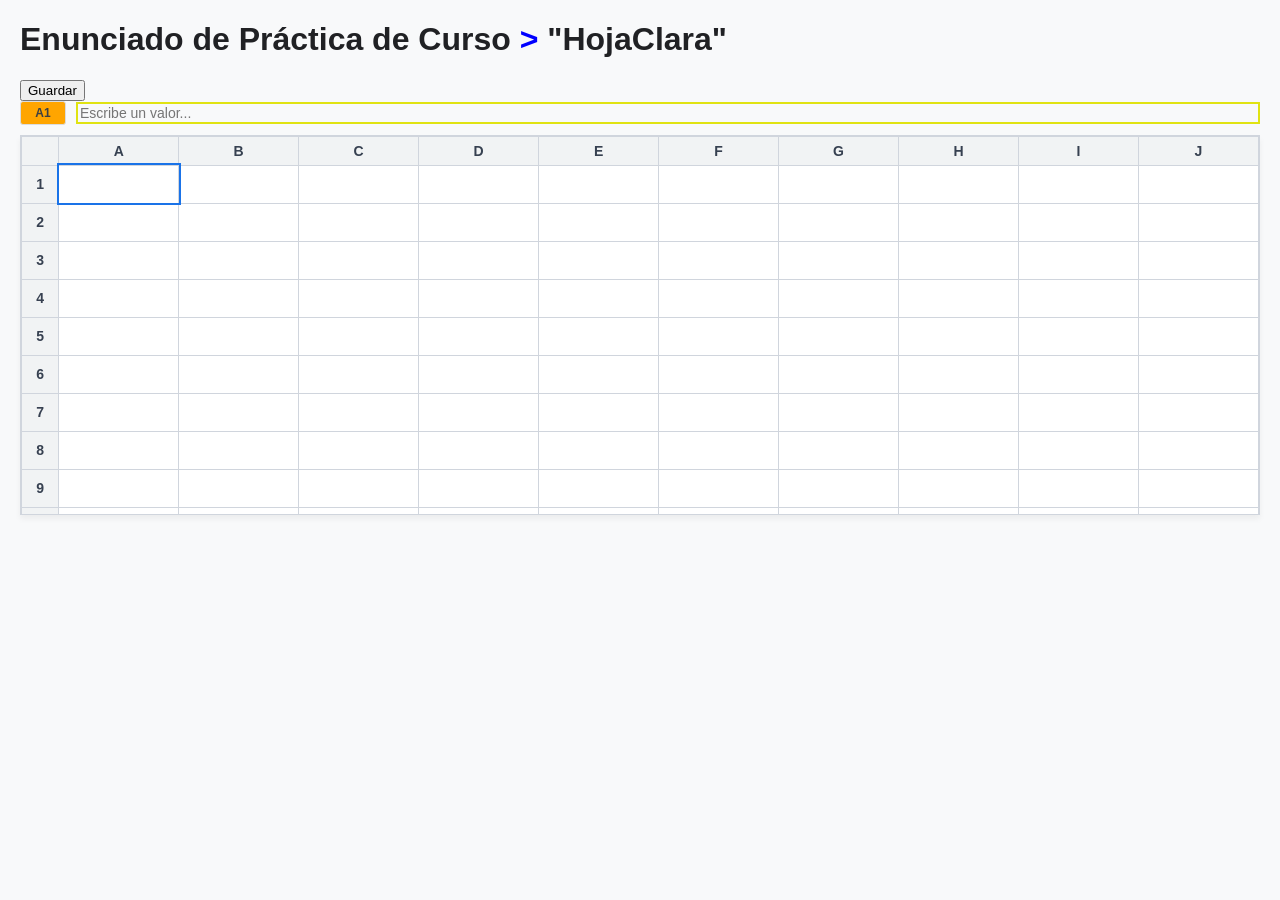
==== HOJA_CLARA/index.html @ c78255a9 "boton guardar y vinculacíon de función en la hoja index.html" ====
<!DOCTYPE html>
<html lang="es">
<head>
    <meta charset="UTF-8">
    <title>HojaClara</title>
    <link rel="stylesheet" href="styles.css">
</head>
<body>
    <h1>
    Enunciado de Práctica de Curso 
    <span style="color:blue;">></span> 
    "HojaClara"
    </h1>
    <div class="toolbar">
        <button onclick="guardarEstadoLocal()">Guardar</button>
    </div>
<!-- Barra de herramientas superior -->
    <div id="toolbar" style="margin-bottom: 10px; display: flex; gap: 10px; align-items: center;">
        <span style="background-color: orange;" id="celda-activa-label" style="font-weight: bold; min-width: 30px;">A1</span>
        <input style="border:2px solid rgb(224, 227, 18);" type="text" id="barra-formulas" placeholder="Escribe un valor..." style="flex-grow: 1; padding: 4px;">
    </div>

    <script src="estado.js"></script> 
    <script src="evaluador.js"></script> 
    <script src="referencias.js"></script>
    <script src="funciones.js"></script>
    <script src="persistencia.js"></script>
    <script src="cuadricula.js"></script>
    <div id="grid-container"></div> 
</body>
</html>
---- HOJA_CLARA/styles.css ----
/*Estilos generales para la interfaz de usuario*/

/*ESTRUCTURA Y CELDAS DE LA CUADRÍCULA (NIVEL 1)*/
body {
    font-family: 'Segoe UI', Arial, sans-serif;
    margin: 15px;
    background-color: #f8f9fa;
    color: #202124;
}

/*estilos para la cuadricula para que se vea mejor*/

body {
    font-family: Arial, sans-serif;
    margin: 20px;
    background-color: #f8f9fa;
}

#grid-container {
    border: 1px solid #d0d5dd;
    box-shadow: 0 4px 6px rgba(0,0,0,0.05);
    overflow: auto;
    height: 380px;
    max-height: 380px;
}

table {
    border-collapse: collapse;
    width: 100%;
}

th, td {
    border: 1px solid #d0d5dd;
    padding: 6px 12px;
    font-size: 14px;
    white-space: nowrap;
}

th {
    background-color: #f1f3f4;
    color: #374151;
    text-align: center;
}

td.cell {
    background-color: #ffffff;
    cursor: cell;
    min-width: 80px;
    height: 25px;
}

/*resaltamos la celda activa y barra de formulas*/
td.celda-activa {
    outline: 2px solid #1a73e8;
    z-index: 5;
    position: relative;
}

.formula-bar-container {
    display: flex;
    align-items: center;
    background: #ffffff;
    border: 1px solid #dadce0;
    padding: 4px 8px;
    margin-bottom: 15px;
    border-radius: 4px;
    gap: 8px;
    box-shadow: 0 1px 2px rgba(0,0,0,0.02);
}

#celda-activa-label {
    font-weight: 600;
    font-size: 12px;
    color: #3c4043;
    min-width: 32px;
    text-align: center;
    background: #f1f3f4;
    padding: 4px 6px;
    border-radius: 3px;
    border: 1px solid #dadce0;
}

#barra-formulas {
    flex-grow: 1;
    border: none;
    outline: none;
    font-size: 14px;
    background: transparent;
    color: #202124;
}

.hoja-container {
    max-width: 100%;
    overflow-x: auto;
    border: 1px solid #dadce0;
    border-radius: 4px;
    background-color: #ffffff;
}
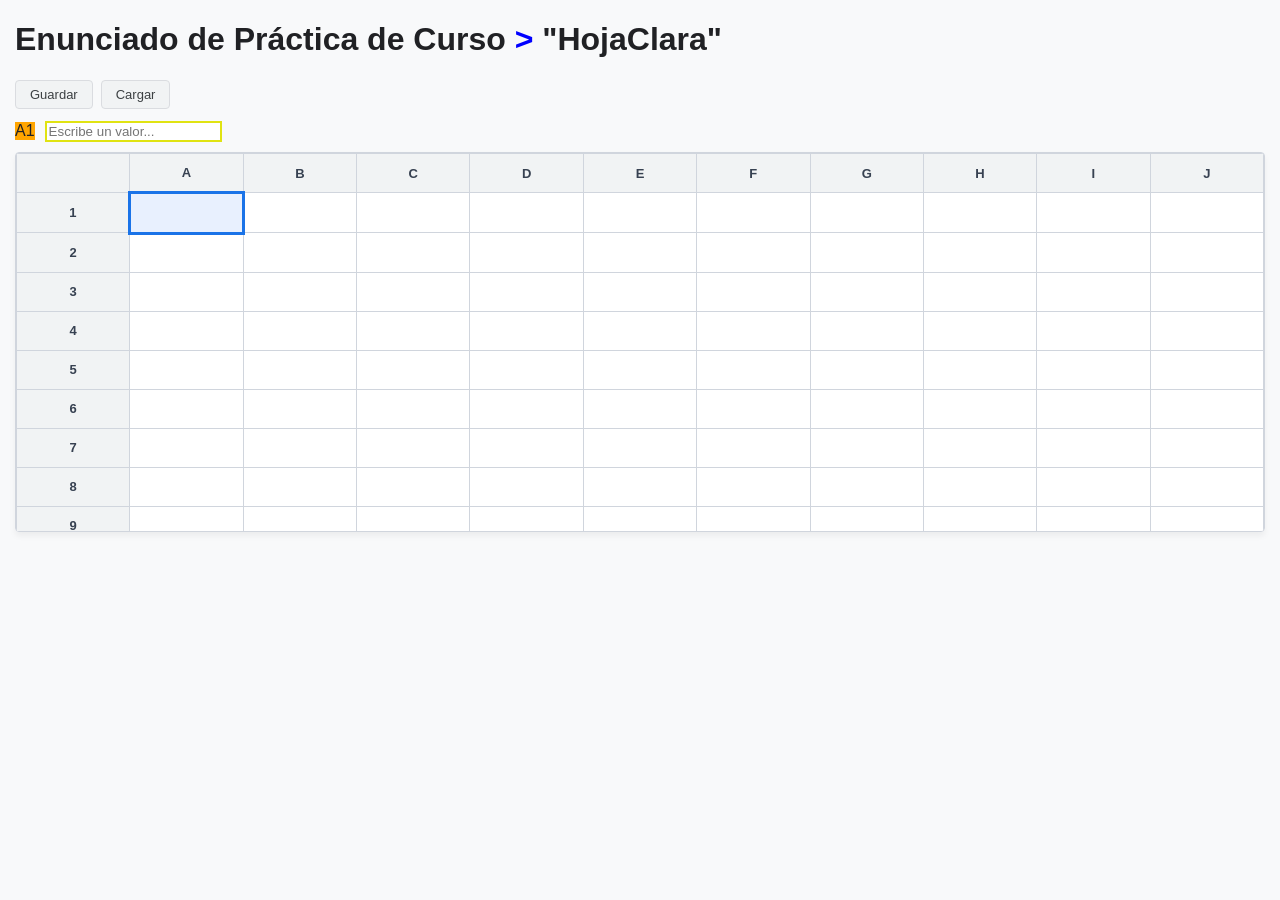
==== commit 3d4a48cb: "botón cargar agregado con sus funciones correspondientes" ====
--- a/HOJA_CLARA/index.html
+++ b/HOJA_CLARA/index.html
@@ -13,6 +13,7 @@
     </h1>
     <div class="toolbar">
         <button onclick="guardarEstadoLocal()">Guardar</button>
+        <button onclick="cargarEstadoLocal()">Cargar</button>
     </div>
 <!-- Barra de herramientas superior -->
     <div id="toolbar" style="margin-bottom: 10px; display: flex; gap: 10px; align-items: center;">
--- a/HOJA_CLARA/styles.css
+++ b/HOJA_CLARA/styles.css
@@ -1,6 +1,5 @@
-/*Estilos generales para la interfaz de usuario*/
+/* ESTILOS GENERALES Y DISEÑO DE LA HOJA DE CÁLCULO*/
 
-/*ESTRUCTURA Y CELDAS DE LA CUADRÍCULA (NIVEL 1)*/
 body {
     font-family: 'Segoe UI', Arial, sans-serif;
     margin: 15px;
@@ -8,91 +7,97 @@
     color: #202124;
 }
 
-/*estilos para la cuadricula para que se vea mejor*/
-
-body {
-    font-family: Arial, sans-serif;
-    margin: 20px;
-    background-color: #f8f9fa;
+.toolbar {
+    margin-bottom: 12px;
+    display: flex;
+    gap: 8px;
 }
 
-#grid-container {
+.toolbar button {
+    background-color: #f1f3f4;
+    border: 1px solid #dadce0;
+    padding: 6px 14px;
+    border-radius: 4px;
+    font-size: 13px;
+    font-weight: 500;
+    color: #3c4043;
+    cursor: pointer;
+    transition: background-color 0.2s;
+}
+
+.toolbar button:hover {
+    background-color: #e8eaed;
+}
+
+ /*ESTRUCTURA Y CELDAS DE LA CUADRÍCULA*/
+
+#grid-container, .hoja-container {
     border: 1px solid #d0d5dd;
     box-shadow: 0 4px 6px rgba(0,0,0,0.05);
     overflow: auto;
-    height: 380px;
-    max-height: 380px;
+    max-height: 400px;
+    border-radius: 4px;
+    background-color: #ffffff;
 }
 
 table {
     border-collapse: collapse;
+    background-color: #ffffff;
     width: 100%;
 }
 
 th, td {
     border: 1px solid #d0d5dd;
     padding: 6px 12px;
-    font-size: 14px;
+    text-align: center;
+    min-width: 85px;
+    height: 26px;
+    font-size: 13px;
+    overflow: hidden;
+    text-overflow: ellipsis;
     white-space: nowrap;
 }
 
 th {
     background-color: #f1f3f4;
     color: #374151;
-    text-align: center;
+    font-weight: 600;
+    user-select: none;
 }
 
 td.cell {
     background-color: #ffffff;
     cursor: cell;
+    color: #202124;
     min-width: 80px;
-    height: 25px;
 }
 
-/*resaltamos la celda activa y barra de formulas*/
-td.celda-activa {
+/* Encabezados y columnas fijas */
+#grid-container table tr:first-child th {
+    position: sticky;
+    top: 0;
+    z-index: 90;
+    background-color: #f1f3f4;
+    border-bottom: 2px solid #dee2e6;
+}
+
+#grid-container table tr th:first-child {
+    position: sticky;
+    left: 0;
+    z-index: 80;
+    background-color: #f1f3f4;
+}
+   /*ESTADOS DE SELECCIÓN DE CELDAS*/
+
+td.cell.celda-activa, td.celda-activa {
+    border: 2px solid #1a73e8 !important;
+    background-color: #e8f0fe;
     outline: 2px solid #1a73e8;
     z-index: 5;
     position: relative;
 }
 
-.formula-bar-container {
-    display: flex;
-    align-items: center;
-    background: #ffffff;
-    border: 1px solid #dadce0;
-    padding: 4px 8px;
-    margin-bottom: 15px;
-    border-radius: 4px;
-    gap: 8px;
-    box-shadow: 0 1px 2px rgba(0,0,0,0.02);
+td.cell.celda-seleccionada {
+    background-color: #d2e3fc;
+    border: 1px dashed #1a73e8;
 }
-
-#celda-activa-label {
-    font-weight: 600;
-    font-size: 12px;
-    color: #3c4043;
-    min-width: 32px;
-    text-align: center;
-    background: #f1f3f4;
-    padding: 4px 6px;
-    border-radius: 3px;
-    border: 1px solid #dadce0;
-}
-
-#barra-formulas {
-    flex-grow: 1;
-    border: none;
-    outline: none;
-    font-size: 14px;
-    background: transparent;
-    color: #202124;
-}
-
-.hoja-container {
-    max-width: 100%;
-    overflow-x: auto;
-    border: 1px solid #dadce0;
-    border-radius: 4px;
-    background-color: #ffffff;
-}
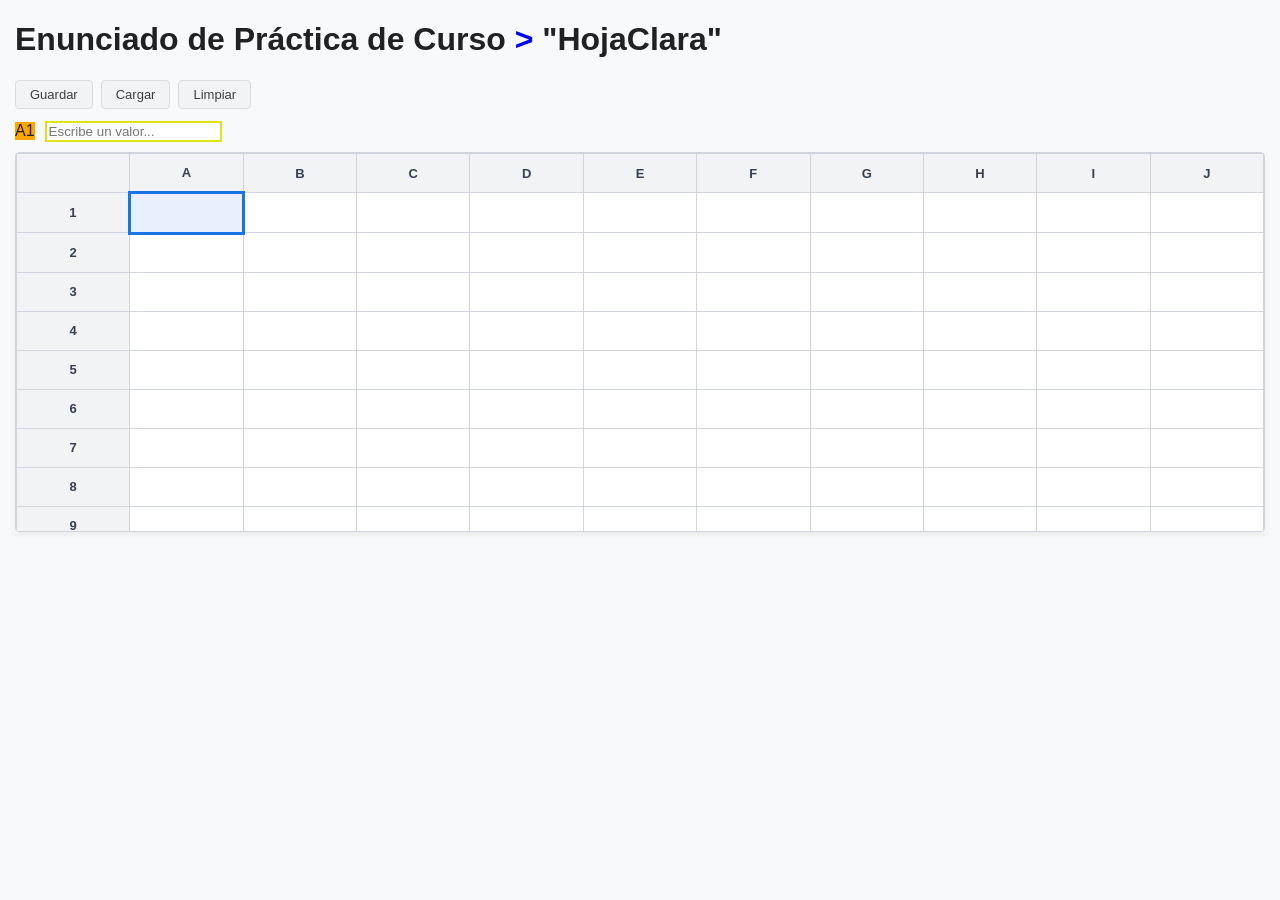
==== commit 80886e8e: "actualización bitacora" ====
--- a/HOJA_CLARA/index.html
+++ b/HOJA_CLARA/index.html
@@ -14,6 +14,7 @@
     <div class="toolbar">
         <button onclick="guardarEstadoLocal()">Guardar</button>
         <button onclick="cargarEstadoLocal()">Cargar</button>
+        <button onclick="limpiarTodaLaHoja()">Limpiar</button>
     </div>
 <!-- Barra de herramientas superior -->
     <div id="toolbar" style="margin-bottom: 10px; display: flex; gap: 10px; align-items: center;">
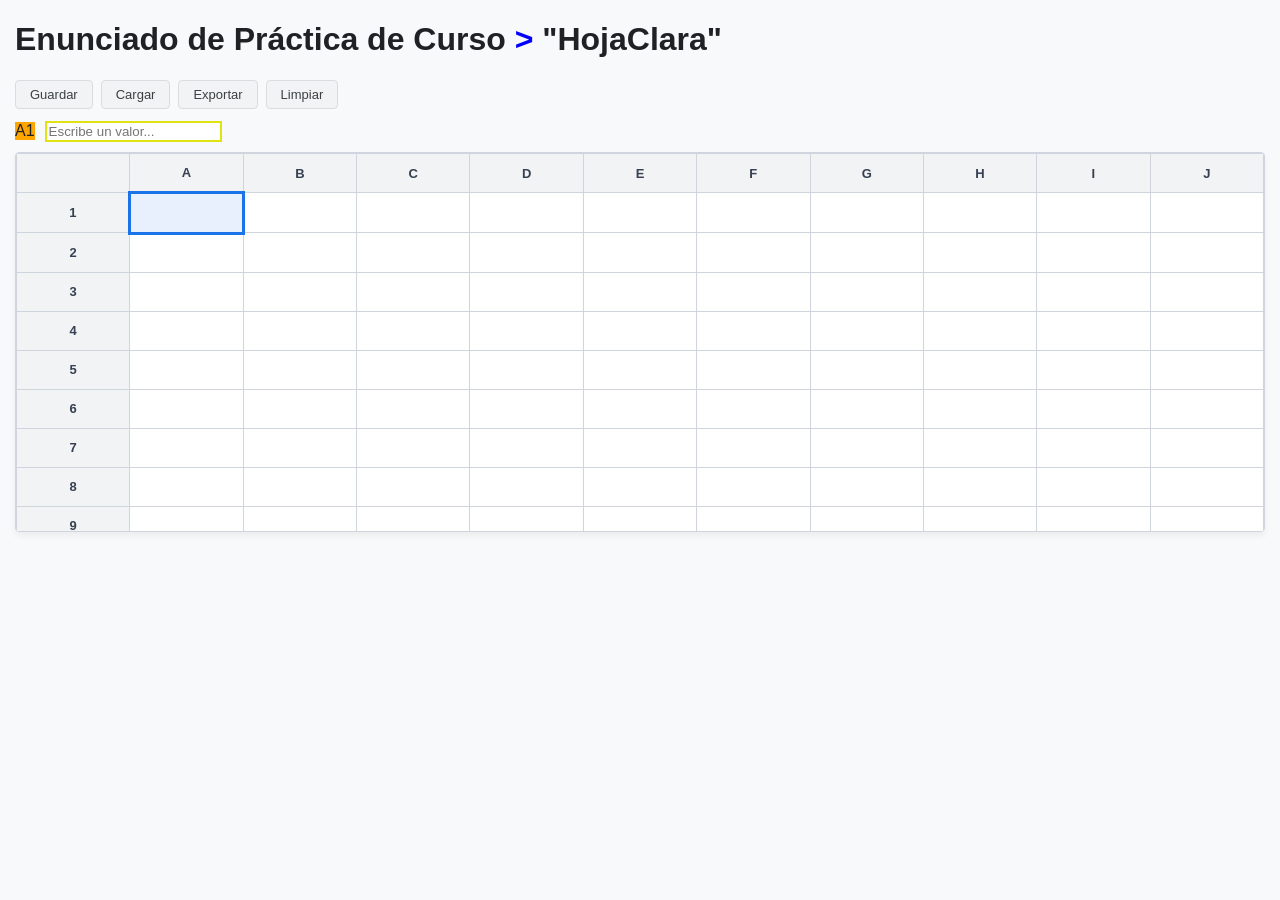
==== commit 645ae0bc: "función de exportar incluida al presionar botón exportar" ====
--- a/HOJA_CLARA/index.html
+++ b/HOJA_CLARA/index.html
@@ -14,6 +14,7 @@
     <div class="toolbar">
         <button onclick="guardarEstadoLocal()">Guardar</button>
         <button onclick="cargarEstadoLocal()">Cargar</button>
+        <button onclick="exportarACSV()">Exportar</button>
         <button onclick="limpiarTodaLaHoja()">Limpiar</button>
     </div>
 <!-- Barra de herramientas superior -->
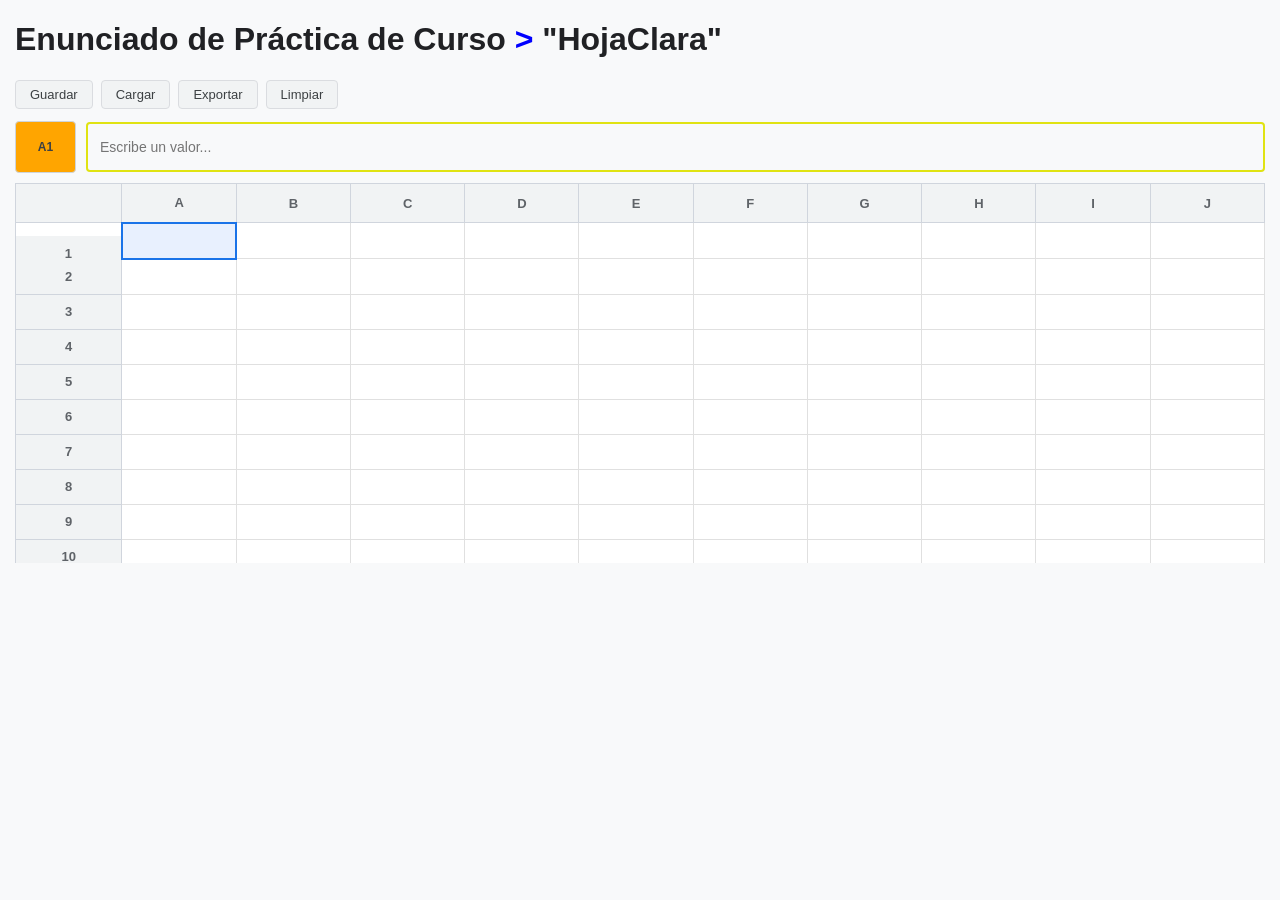
==== commit 598dcbd4: "agregación de nivel 8 desde index.html" ====
--- a/HOJA_CLARA/index.html
+++ b/HOJA_CLARA/index.html
@@ -28,6 +28,7 @@
     <script src="referencias.js"></script>
     <script src="funciones.js"></script>
     <script src="persistencia.js"></script>
+    <script src="experiencia.js"></script>
     <script src="cuadricula.js"></script>
     <div id="grid-container"></div> 
 </body>
--- a/HOJA_CLARA/styles.css
+++ b/HOJA_CLARA/styles.css
@@ -1,4 +1,4 @@
-/* ESTILOS GENERALES Y DISEÑO DE LA HOJA DE CÁLCULO*/
+/* ESTILOS GENERALES Y DISEÑO DE LA HOJA DE CÁLCULO */
 
 body {
     font-family: 'Segoe UI', Arial, sans-serif;
@@ -29,13 +29,48 @@
     background-color: #e8eaed;
 }
 
- /*ESTRUCTURA Y CELDAS DE LA CUADRÍCULA*/
-
-#grid-container, .hoja-container {
-    border: 1px solid #d0d5dd;
-    box-shadow: 0 4px 6px rgba(0,0,0,0.05);
-    overflow: auto;
-    max-height: 400px;
+/* BARRA DE FÓRMULAS Y ETIQUETA DE CELDA ACTIVA */
+
+.formula-bar-container {
+    display: flex;
+    align-items: center;
+    background: #ffffff;
+    border: 1px solid #dadce0;
+    padding: 4px 8px;
+    margin-bottom: 15px;
+    border-radius: 4px;
+    gap: 8px;
+    box-shadow: 0 1px 2px rgba(0,0,0,0.02);
+}
+
+#celda-activa-label {
+    font-weight: 600;
+    font-size: 12px;
+    color: #3c4043;
+    min-width: 32px;
+    text-align: center;
+    background: #f1f3f4;
+    padding: 4px 6px;
+    border-radius: 3px;
+    border: 1px solid #dadce0;
+}
+
+#barra-formulas {
+    flex-grow: 1;
+    border: none;
+    outline: none;
+    font-size: 14px;
+    background: transparent;
+    color: #202124;
+    padding: 8px 12px;
+    height: 30px;
+}
+
+/* ESTRUCTURA Y CELDAS DE LA CUADRÍCULA*/
+.hoja-container {
+    max-width: 100%;
+    overflow-x: auto;
+    border: 1px solid #dadce0;
     border-radius: 4px;
     background-color: #ffffff;
 }
@@ -47,8 +82,8 @@
 }
 
 th, td {
-    border: 1px solid #d0d5dd;
-    padding: 6px 12px;
+    border: 1px solid #e0e0e0;
+    padding: 4px 6px;
     text-align: center;
     min-width: 85px;
     height: 26px;
@@ -59,45 +94,121 @@
 }
 
 th {
-    background-color: #f1f3f4;
-    color: #374151;
+    background-color: #f8f9fa;
+    color: #5f6368;
     font-weight: 600;
     user-select: none;
 }
 
 td.cell {
-    background-color: #ffffff;
     cursor: cell;
     color: #202124;
-    min-width: 80px;
-}
-
-/* Encabezados y columnas fijas */
-#grid-container table tr:first-child th {
-    position: sticky;
-    top: 0;
-    z-index: 90;
-    background-color: #f1f3f4;
-    border-bottom: 2px solid #dee2e6;
-}
-
-#grid-container table tr th:first-child {
-    position: sticky;
-    left: 0;
-    z-index: 80;
-    background-color: #f1f3f4;
-}
-   /*ESTADOS DE SELECCIÓN DE CELDAS*/
-
-td.cell.celda-activa, td.celda-activa {
+}
+
+/* ESTADOS DE SELECCIÓN DE CELDAS */
+
+/* Celda seleccionada actual */
+td.cell.celda-activa {
     border: 2px solid #1a73e8 !important;
     background-color: #e8f0fe;
-    outline: 2px solid #1a73e8;
-    z-index: 5;
-    position: relative;
-}
-
+    outline: none;
+}
+
+/* Rangos seleccionados al escribir fórmulas o usar el mouse */
 td.cell.celda-seleccionada {
     background-color: #d2e3fc;
     border: 1px dashed #1a73e8;
 }
+
+
+/* Contenedor principal de la barra superior */
+.barra-superior {
+    display: flex;
+    align-items: center;
+    gap: 12px;
+    padding: 10px 15px;
+    background-color: #f8f9fa;
+    border-bottom: 1px solid #dee2e6;
+    font-family: sans-serif;
+}
+
+/* Etiqueta de la celda activa (ej. A1) */
+#celda-activa-label {
+    font-weight: bold;
+    min-width: 35px;
+    background: #e9ecef;
+    border-radius: 4px;
+    border: 1px solid #ced4da;
+    height: 50px;
+    padding: 0 12px;
+    display: flex;
+    align-items: center;     
+    justify-content: center; 
+}
+
+/* Barra de fórmulas estirada y cómoda */
+#barra-formulas {
+    flex: 1;
+    padding: 8px 12px;
+    font-size: 14px;
+    border: 1px solid #ced4da;
+    border-radius: 4px;
+    outline: none;
+    transition: border-color 0.2s;
+}
+
+#barra-formulas:focus {
+    border-color: #4c6ef5;
+    box-shadow: 0 0 0 2px rgba(76, 110, 245, 0.2);
+}
+
+/* Selector de formato dinámico */
+#formato {
+    padding: 8px 12px;
+    font-size: 14px;
+    border: 1px solid #ced4da;
+    border-radius: 4px;
+    background-color: white;
+    cursor: pointer;
+    outline: none;
+    transition: border-color 0.2s;
+}
+
+#formato:focus {
+    border-color: #4c6ef5;
+    box-shadow: 0 0 0 2px rgba(76, 110, 245, 0.2);
+}
+
+/* 1. Mantener la barra superior fija arriba del todo */
+.barra-superior {
+    position: sticky;
+    top: 0;
+    z-index: 100; /* Asegura que esté por encima de todo al hacer scroll */
+    background-color: #f8f9fa; /* Color de fondo para que no se trasluzca el texto */
+    box-shadow: 0 2px 4px rgba(0, 0, 0, 0.05); /* Opcional: una ligera sombra para separarlo */
+}
+
+/* 2. Mantener la fila de los encabezados de las columnas (A, B, C) fija debajo de la barra */
+#grid-container table tr:first-child th {
+    position: sticky;
+    top: 53px; /* Ajusta este valor según la altura exacta de tu barra superior (ej. 50px, 60px) */
+    z-index: 90;
+    background-color: #ffffff; /* Fondo obligatorio para que las celdas que pasen por debajo queden ocultas */
+    border-bottom: 2px solid #dee2e6;
+}
+
+/* 3. Opcional: Si también quieres fijar la columna de los números de fila (1, 2, 3...) al hacer scroll horizontal */
+#grid-container table tr th:first-child {
+    position: sticky;
+    left: 0;
+    z-index: 80;
+    background-color: #ffffff;
+}
+.contenedor-superior-fijo {
+    position: sticky;
+    top: 0;
+    z-index: 1000;
+    background-color: #ffffff; /* Evita que las celdas se trasluzcan por detrás */
+    padding-bottom: 5px;
+    box-shadow: 0 2px 5px rgba(0, 0, 0, 0.08); /* Sombra elegante para separar del contenido */
+}
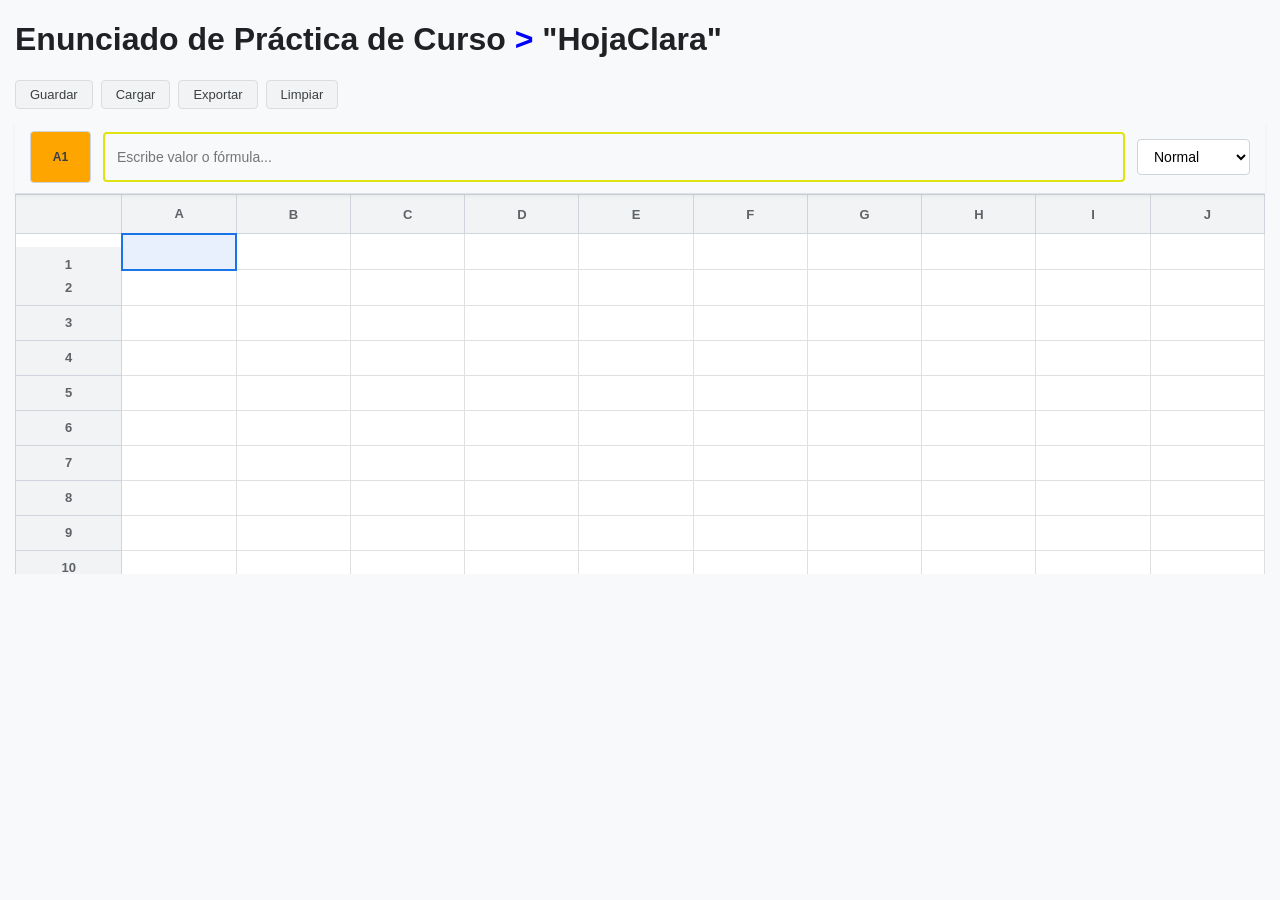
==== commit 774bdae4: "se crea lista despeglable en la barra de herramientas para seleccionar formato de texto" ====
--- a/HOJA_CLARA/index.html
+++ b/HOJA_CLARA/index.html
@@ -17,10 +17,17 @@
         <button onclick="exportarACSV()">Exportar</button>
         <button onclick="limpiarTodaLaHoja()">Limpiar</button>
     </div>
-<!-- Barra de herramientas superior -->
-    <div id="toolbar" style="margin-bottom: 10px; display: flex; gap: 10px; align-items: center;">
-        <span style="background-color: orange;" id="celda-activa-label" style="font-weight: bold; min-width: 30px;">A1</span>
-        <input style="border:2px solid rgb(224, 227, 18);" type="text" id="barra-formulas" placeholder="Escribe un valor..." style="flex-grow: 1; padding: 4px;">
+  
+   <!-- Barra de herramientas superior con formato de celda incluida-->
+     <div class="barra-superior">
+        <span style="background-color: orange;" id="celda-activa-label">A1</span>
+        <input style="border:2px solid rgb(224, 227, 18);"  type="text" id="barra-formulas" placeholder="Escribe valor o fórmula..." />
+        <select id="formato">
+            <option value="normal">Normal</option>
+            <option value="moneda">Moneda</option>
+            <option value="porcentaje">Porcentaje</option>
+            <option value="decimal">Decimal</option>
+        </select>
     </div>
 
     <script src="estado.js"></script> 
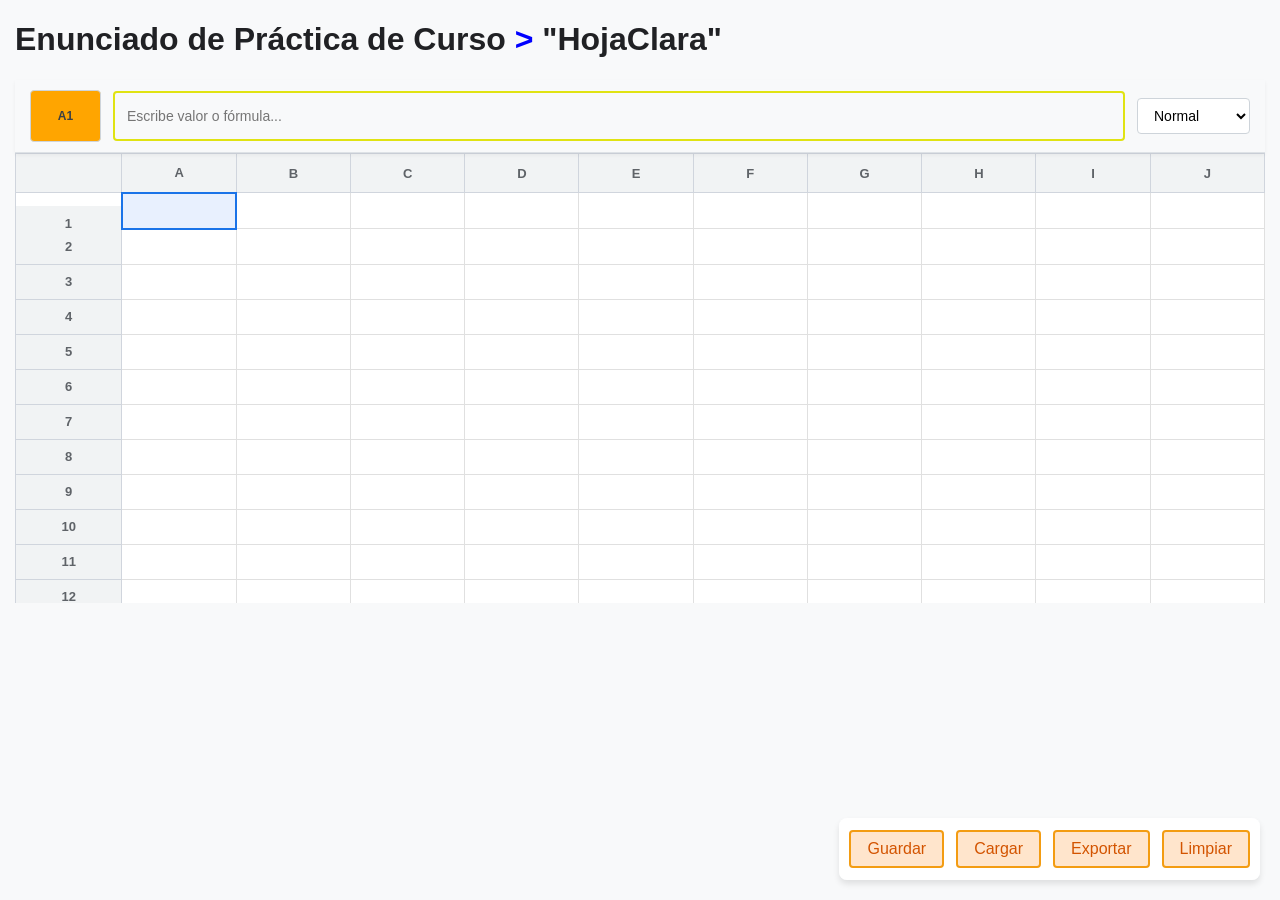
==== commit 8ef9f7cb: "mejoras interfaz de usuario" ====
--- a/HOJA_CLARA/index.html
+++ b/HOJA_CLARA/index.html
@@ -11,12 +11,6 @@
     <span style="color:blue;">></span> 
     "HojaClara"
     </h1>
-    <div class="toolbar">
-        <button onclick="guardarEstadoLocal()">Guardar</button>
-        <button onclick="cargarEstadoLocal()">Cargar</button>
-        <button onclick="exportarACSV()">Exportar</button>
-        <button onclick="limpiarTodaLaHoja()">Limpiar</button>
-    </div>
   
    <!-- Barra de herramientas superior con formato de celda incluida-->
      <div class="barra-superior">
@@ -30,6 +24,13 @@
         </select>
     </div>
 
+    <div class="acciones-inferiores">
+        <button class="button-naranja" onclick="guardarEstadoLocal()">Guardar</button>
+        <button class="button-naranja" onclick="cargarEstadoLocal()">Cargar</button>
+        <button class="button-naranja" onclick="exportarACSV()">Exportar</button>
+        <button class="button-naranja" onclick="limpiarTodaLaHoja()">Limpiar</button>
+    </div>
+
     <script src="estado.js"></script> 
     <script src="evaluador.js"></script> 
     <script src="referencias.js"></script>
--- a/HOJA_CLARA/styles.css
+++ b/HOJA_CLARA/styles.css
@@ -135,7 +135,7 @@
 /* Etiqueta de la celda activa (ej. A1) */
 #celda-activa-label {
     font-weight: bold;
-    min-width: 35px;
+    min-width: 45px;
     background: #e9ecef;
     border-radius: 4px;
     border: 1px solid #ced4da;
@@ -211,4 +211,47 @@
     background-color: #ffffff; /* Evita que las celdas se trasluzcan por detrás */
     padding-bottom: 5px;
     box-shadow: 0 2px 5px rgba(0, 0, 0, 0.08); /* Sombra elegante para separar del contenido */
+}
+
+td.cell.saldo-negativo {
+    color: #d93025 !important;
+    font-weight: 500;
+}
+
+td.cell.saldo-positivo {
+    color: #188038 !important;
+}
+
+.acciones-inferiores {
+    position: fixed; 
+    bottom: 20px;
+    right: 20px;
+    display: flex;
+    gap: 8px; 
+    z-index: 1000; 
+    background: rgba(255, 255, 255, 0.9);
+    padding: 8px;
+    border-radius: 8px;
+    box-shadow: 0 4px 6px rgba(0, 0, 0, 0.1);
+}
+
+.button-naranja {
+  background-color: #ffe5cc; 
+  color: #d35400;           
+  border: 2px solid #f39c12;
+  padding: 8px 16px;
+  text-align: center;
+  text-decoration: none;
+  display: inline-block;
+  font-size: 16px;
+  margin: 4px 2px;
+  transition-duration: 0.4s;
+  cursor: pointer;
+  border-radius: 4px;       
+}
+
+.button-naranja:hover {
+  background-color: #e67e22; 
+  color: white;             
+  border-color: #d35400;
 }
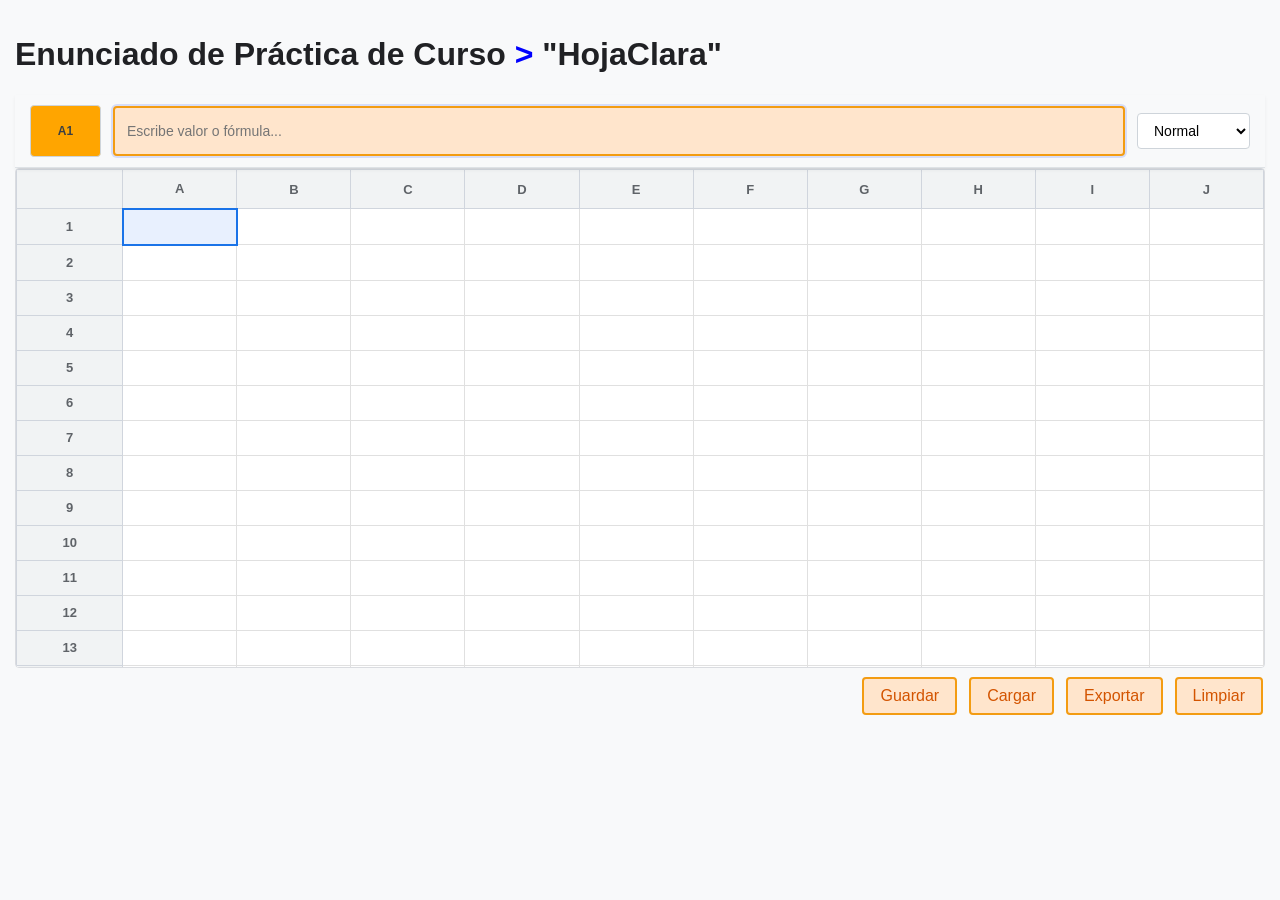
==== commit aafd42f5: "reestructura botones para visualización usuario" ====
--- a/HOJA_CLARA/index.html
+++ b/HOJA_CLARA/index.html
@@ -15,7 +15,7 @@
    <!-- Barra de herramientas superior con formato de celda incluida-->
      <div class="barra-superior">
         <span style="background-color: orange;" id="celda-activa-label">A1</span>
-        <input style="border:2px solid rgb(224, 227, 18);"  type="text" id="barra-formulas" placeholder="Escribe valor o fórmula..." />
+        <input style="background-color: #ffe5cc; border: 2px solid #f39c12;" type="text" id="barra-formulas" placeholder="Escribe valor o fórmula..." />
         <select id="formato">
             <option value="normal">Normal</option>
             <option value="moneda">Moneda</option>
@@ -24,6 +24,9 @@
         </select>
     </div>
 
+    
+    <div class="hoja-container" id="grid-container"></div> 
+    
     <div class="acciones-inferiores">
         <button class="button-naranja" onclick="guardarEstadoLocal()">Guardar</button>
         <button class="button-naranja" onclick="cargarEstadoLocal()">Cargar</button>
@@ -38,6 +41,5 @@
     <script src="persistencia.js"></script>
     <script src="experiencia.js"></script>
     <script src="cuadricula.js"></script>
-    <div id="grid-container"></div> 
 </body>
 </html>
--- a/HOJA_CLARA/styles.css
+++ b/HOJA_CLARA/styles.css
@@ -2,9 +2,15 @@
 
 body {
     font-family: 'Segoe UI', Arial, sans-serif;
-    margin: 15px;
+    margin: 0;
+    padding: 15px;
     background-color: #f8f9fa;
     color: #202124;
+    height: 100vh;
+    box-sizing: border-box;
+    display: flex;
+    flex-direction: column;
+    overflow: hidden;
 }
 
 .toolbar {
@@ -68,11 +74,12 @@
 
 /* ESTRUCTURA Y CELDAS DE LA CUADRÍCULA*/
 .hoja-container {
-    max-width: 100%;
-    overflow-x: auto;
+    flex: 1;
+    overflow: auto;
     border: 1px solid #dadce0;
     border-radius: 4px;
     background-color: #ffffff;
+    min-height: 0;
 }
 
 table {
@@ -191,11 +198,10 @@
 /* 2. Mantener la fila de los encabezados de las columnas (A, B, C) fija debajo de la barra */
 #grid-container table tr:first-child th {
     position: sticky;
-    top: 53px; /* Ajusta este valor según la altura exacta de tu barra superior (ej. 50px, 60px) */
-    z-index: 90;
+    left: 0;
+    z-index: 9200;
     background-color: #ffffff; /* Fondo obligatorio para que las celdas que pasen por debajo queden ocultas */
-    border-bottom: 2px solid #dee2e6;
-}
+    }
 
 /* 3. Opcional: Si también quieres fijar la columna de los números de fila (1, 2, 3...) al hacer scroll horizontal */
 #grid-container table tr th:first-child {
@@ -223,16 +229,13 @@
 }
 
 .acciones-inferiores {
-    position: fixed; 
-    bottom: 20px;
-    right: 20px;
+    position: relative; 
+    justify-content: flex-end;
     display: flex;
     gap: 8px; 
-    z-index: 1000; 
-    background: rgba(255, 255, 255, 0.9);
-    padding: 8px;
-    border-radius: 8px;
-    box-shadow: 0 4px 6px rgba(0, 0, 0, 0.1);
+    background-color: transparent;
+    padding: 5px 0;
+    box-shadow: none;
 }
 
 .button-naranja {
@@ -254,4 +257,5 @@
   background-color: #e67e22; 
   color: white;             
   border-color: #d35400;
-}+}
+
